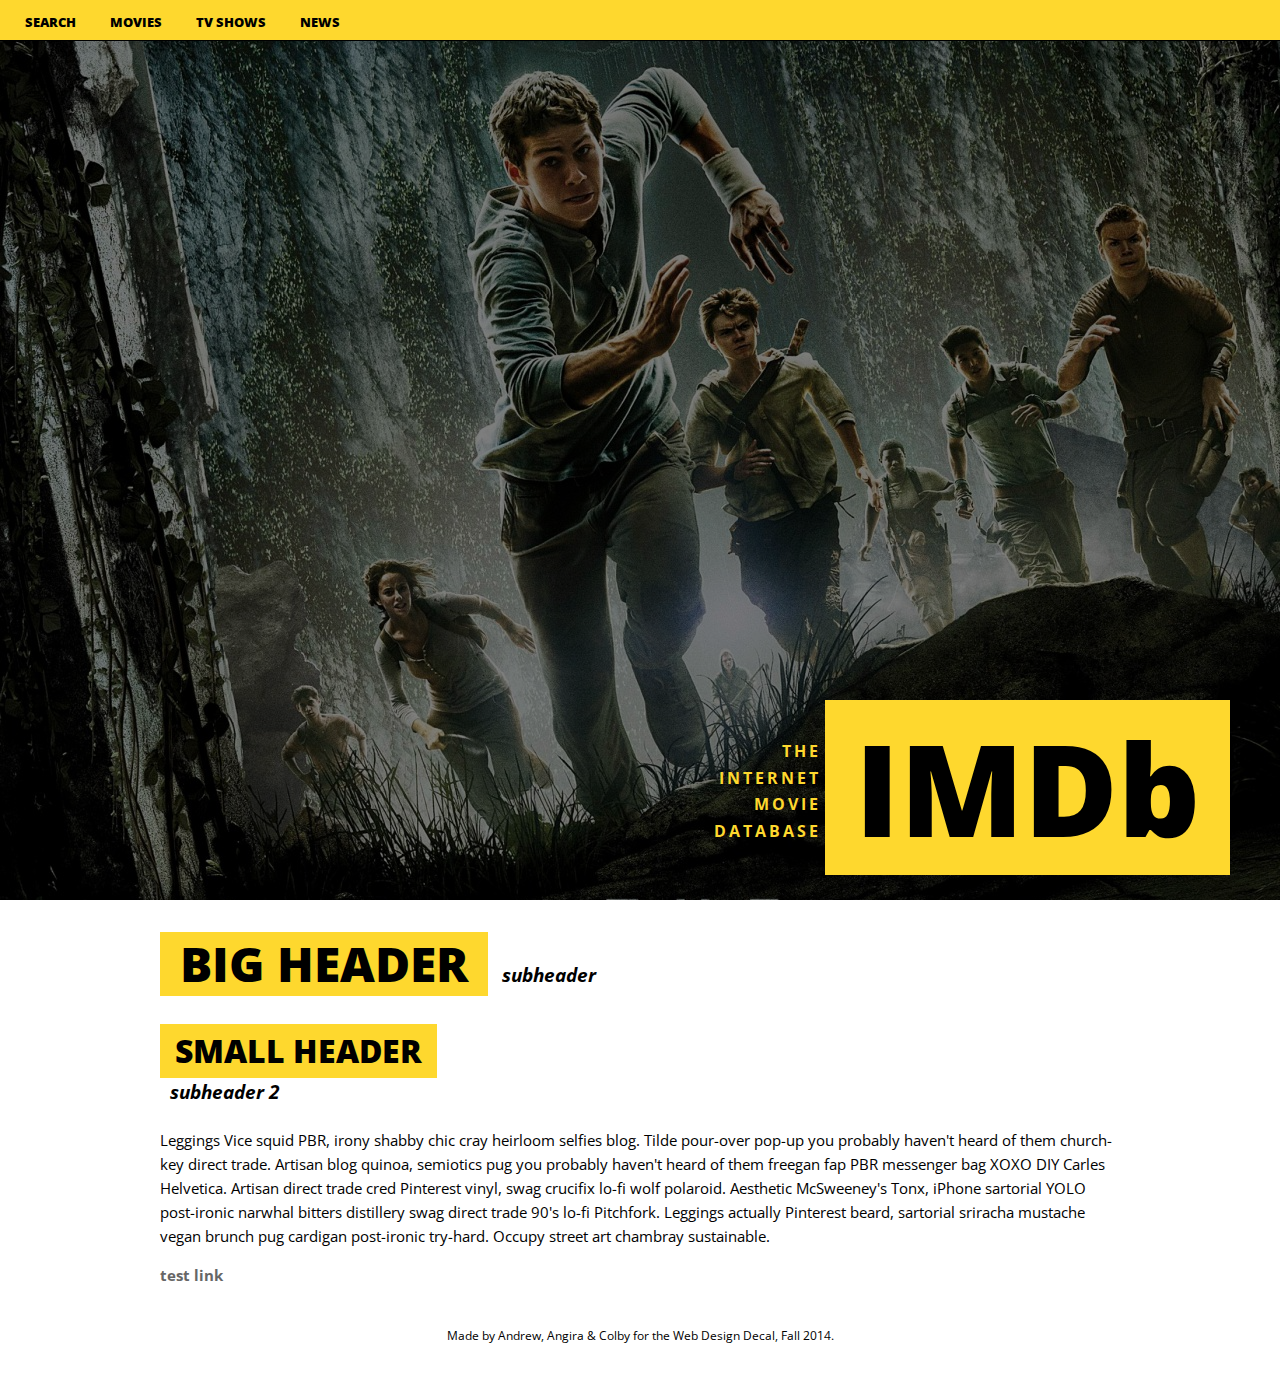
==== index.html @ 42102cf2 "initial commit" ====
<html>
	<head>
		<title>IMDb redesign: group 26</title>
		<link rel="stylesheet" type="text/css" href="assets/css/style.css" />

	</head>
	<body>
		<div id = "landing-container">
			<div id = "landing-overlay">
			</div>
		</div>

		<div id = "logo-container">
			<div id = "tagline">
				The 
				<br />internet
				<br />movie
				<br />database
				<br />
			</div>
			<div id = "logo">
				IMDb
			</div>
		</div>
		<div id = "content">
			<h1>Big header</h1>
			<h3>subheader</h3>
			<br />
			<h2>Small header</h2>
			<br />
			<h3>subheader 2</h3>
			<p>
			Leggings Vice squid PBR, irony shabby chic cray heirloom selfies blog. Tilde pour-over pop-up you probably haven't heard of them church-key direct trade. Artisan blog quinoa, semiotics pug you probably haven't heard of them freegan fap PBR messenger bag XOXO DIY Carles Helvetica. Artisan direct trade cred Pinterest vinyl, swag crucifix lo-fi wolf polaroid. Aesthetic McSweeney's Tonx, iPhone sartorial YOLO post-ironic narwhal bitters distillery swag direct trade 90's lo-fi Pitchfork. Leggings actually Pinterest beard, sartorial sriracha mustache vegan brunch pug cardigan post-ironic try-hard. Occupy street art chambray sustainable.
			</p>
			<a href = "#"> test link </a>
		</div>


		<!-- NAV AND FOOTER -->
		<div id = "nav">
			<a href = "#">search</a>
			<a href = '#'>movies</a>
			<a href = '#'>tv shows</a>
			<a href = '#'>news</a>
		</div>
		<footer>
		Made by Andrew, Angira & Colby for the Web Design Decal, Fall 2014. 
		</footer>
	</body>
</html>
---- assets/css/style.css ----
/* #FED82E is the precide shade of yellow we'll be using. */

/* UNIVERSAL CSS */

/*Importing OPEN SANS, the font we're using */
@import url(http://fonts.googleapis.com/css?family=Open+Sans:400italic,700italic,800italic,400,700,800);


body {
	font-family: Open Sans;
	margin: 0px;
}

div {
	display: block;
}

#nav {
	position: fixed;
	top: 0;
	left: 0;
	width: 100%;
	height: 20px;
	background: #FED82E;
	padding: 10px;
	border-bottom: 1px #000 solid;
}

#nav a:link, #nav a:visited {
	text-transform: uppercase;
	text-decoration: none;
	font-size: 10pt;
	font-weight: 800;
	margin: 15px;
	color: #000;
}

#nav a:hover {
	border-top: 2px #000 solid;
}

/* large headers */
h1 {
	background-color: #FED82E;
	padding: 20px;
	padding-left: 20px;
	padding-right: 20px;
	text-transform: uppercase;
	font-weight: 800; /* Make sure to use the number and not just bold, bold for Open Sans is only 700 */
	font-size: 36pt;
	display: inline-block;
	margin-bottom: -10px;
}

/*smaller headers */

h2 {
	background-color: #FED82E;
	padding: 15px;
	padding-left: 15px;
	padding-right: 15px;
	text-transform: uppercase;
	font-weight: 800;
	font-size: 24pt;
	display: inline-block;
	margin-bottom: -8px;
}

/* sub headers */

h3 {
	font-weight: 700;
	font-style: italic;
	font-size: 14pt;
	margin: 10px;
	display: inline-block;

}

#content {
	max-width: 960px;
	margin-left: auto;
	margin-right: auto;
	font-size: 11pt;
	line-height: 18pt;
	font-weight: 400;
}

a:link, a:visited {
	text-decoration: none;
	font-weight: bold;
	color: #666;
}

a:hover {
	color: #000;
}

footer {
	padding-top: 40px;
	padding-bottom: 40px;
	text-align: center;
	font-weight: 400;
	font-size: 9pt;
}


/* INDEX SPECIFIC */

#landing-container {
	background: url('../img/mazerunner.jpg');
	width: 100%;
	height: 100%;
}

#landing-overlay {
	background-color: #000;
	opacity: 0.5;
	width: 100%;
	height: 100%;
}

#logo-container {
	position: absolute;
	top: 100%;
	right: 0%;
	margin-top: -200px;
	margin-right: 50px; }

#logo {
	background-color: #FED82E;
	display: inline-block;;
	color: #000;
	font-weight: 800;
	font-size: 96pt;
	padding-left: 30px;
	padding-right: 30px;
}

#tagline {
	font-weight: 700;
	text-transform: uppercase;
	font-size: 12pt;
	line-height: 20pt;
	display: inline-block;
	color: #FED82E;
	text-align: right;
	letter-spacing: 3px;
}
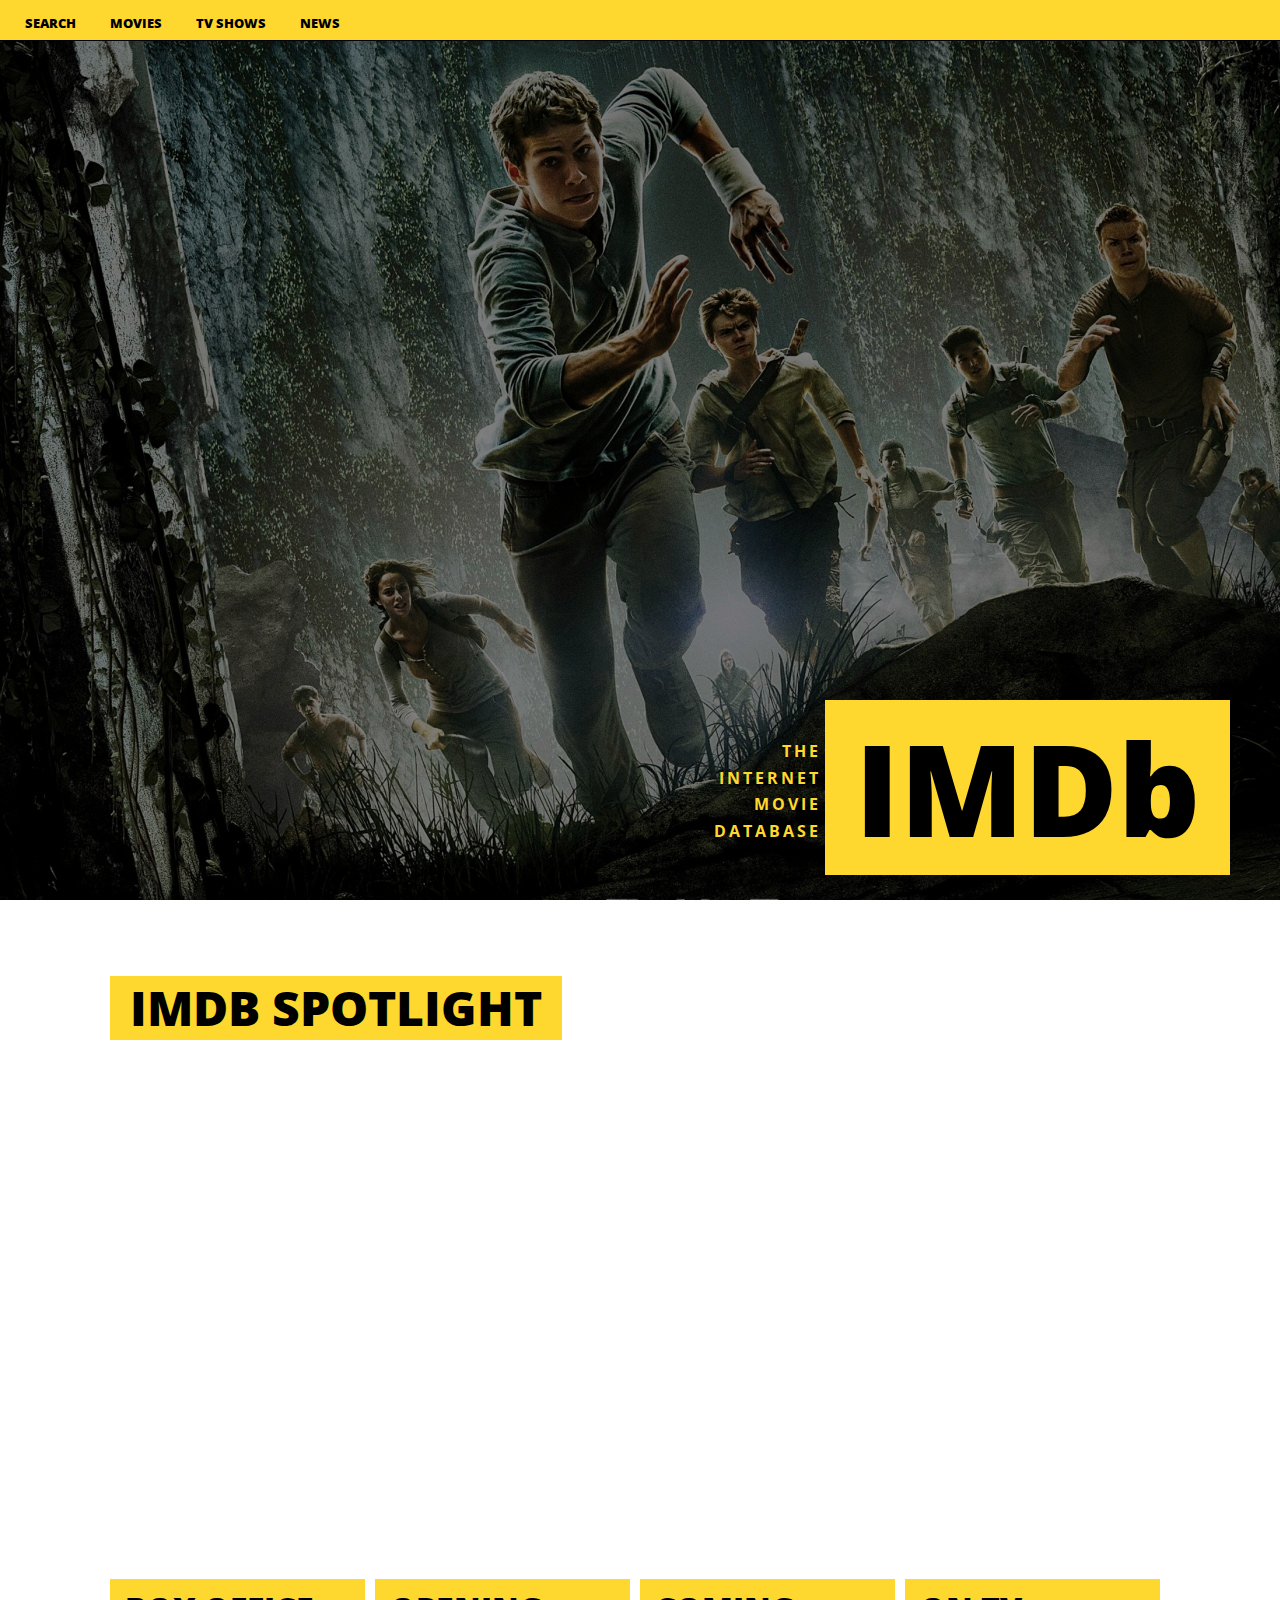
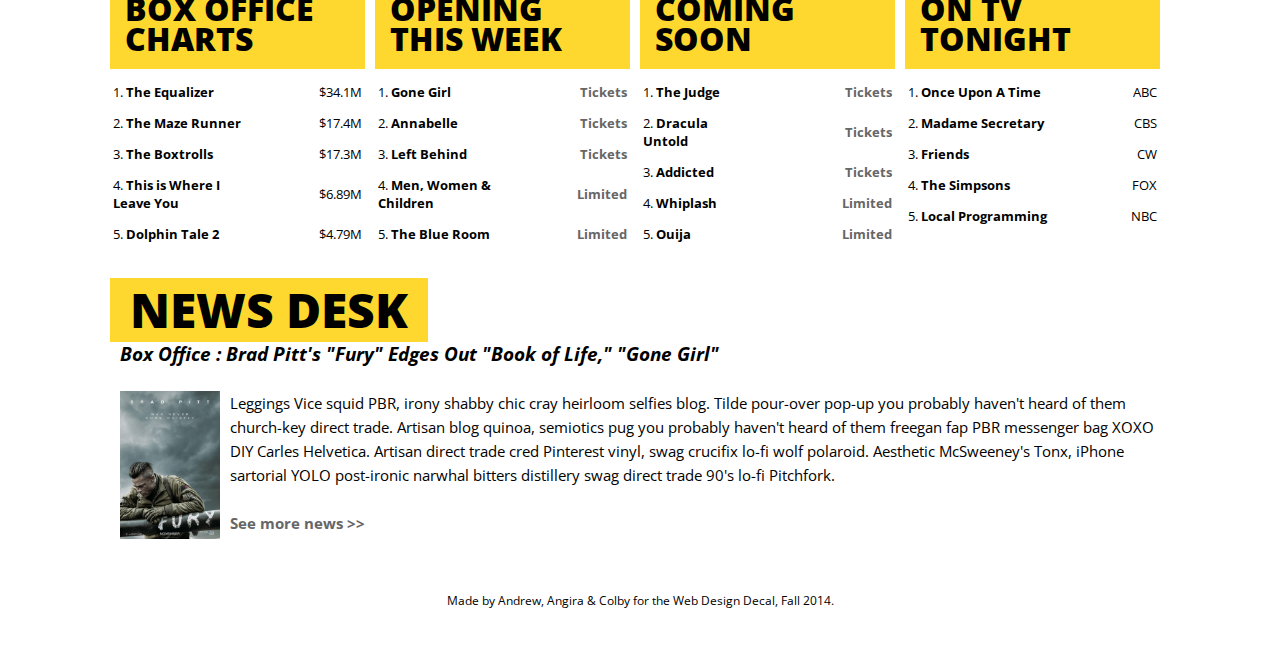
==== commit f2e7a0da: "added index stylesheet" ====
--- a/index.html
+++ b/index.html
@@ -2,6 +2,7 @@
 	<head>
 		<title>IMDb redesign: group 26</title>
 		<link rel="stylesheet" type="text/css" href="assets/css/style.css" />
+		<link rel="stylesheet" type="text/css" href="assets/css/index_style.css" />
 
 	</head>
 	<body>
@@ -22,17 +23,85 @@
 				IMDb
 			</div>
 		</div>
+		<br /><br />
 		<div id = "content">
-			<h1>Big header</h1>
-			<h3>subheader</h3>
+			<h1>IMDb Spotlight</h1>
 			<br />
-			<h2>Small header</h2>
+			<div id = "videocontainer">
+				<div id = "mainvideo">
+					<iframe src="http://player.vimeo.com/video/90689063" width="820" height="477" frameborder="0" webkitallowfullscreen mozallowfullscreen allowfullscreen></iframe>
+				</div>
+				<div class = "subvideo">
+					<iframe src="http://player.vimeo.com/video/90689063" width="200" height="112" frameborder="0" webkitallowfullscreen mozallowfullscreen allowfullscreen></iframe>
+				<div>
+				<div class = "subvideo">
+					<iframe src="http://player.vimeo.com/video/90689063" width="200" height="112" frameborder="0" webkitallowfullscreen mozallowfullscreen allowfullscreen></iframe>
+				<div>
+				<div class = "subvideo">
+					<iframe src="http://player.vimeo.com/video/90689063" width="200" height="112" frameborder="0" webkitallowfullscreen mozallowfullscreen allowfullscreen></iframe>
+				<div>
+				<div class = "subvideo">
+					<iframe src="http://player.vimeo.com/video/90689063" width="200" height="112" frameborder="0" webkitallowfullscreen mozallowfullscreen allowfullscreen></iframe>
+				<div>
+			</div>
 			<br />
-			<h3>subheader 2</h3>
-			<p>
-			Leggings Vice squid PBR, irony shabby chic cray heirloom selfies blog. Tilde pour-over pop-up you probably haven't heard of them church-key direct trade. Artisan blog quinoa, semiotics pug you probably haven't heard of them freegan fap PBR messenger bag XOXO DIY Carles Helvetica. Artisan direct trade cred Pinterest vinyl, swag crucifix lo-fi wolf polaroid. Aesthetic McSweeney's Tonx, iPhone sartorial YOLO post-ironic narwhal bitters distillery swag direct trade 90's lo-fi Pitchfork. Leggings actually Pinterest beard, sartorial sriracha mustache vegan brunch pug cardigan post-ironic try-hard. Occupy street art chambray sustainable.
-			</p>
-			<a href = "#"> test link </a>
+			<div id = "statscontainer">
+				<div class = "stats">
+					<h2 class = "stats-header">Box office charts </h2>
+					<table>
+					<tr><td>1. <b>The Equalizer</b></td> <td class = "t">$34.1M</td></tr>
+					<tr><td>2. <b>The Maze Runner</b></td> <td class = "t"> $17.4M</td></tr>
+					<tr><td>3. <b>The Boxtrolls</b></td> <td class = "t">$17.3M</td></tr>
+					<tr><td>4. <b>This is Where I <br />Leave You</b></td> <td class = "t">$6.89M</td></tr>
+					<tr><td>5. <b>Dolphin Tale 2</b></td> <td class = "t">$4.79M</td></tr>
+					</table>
+				</div>
+				<div class = "stats">
+					<h2 class = "stats-header">Opening this week </h2>
+					<table>
+					<tr><td>1. <b>Gone Girl</b></td> <td class = "t"><a href = "#">Tickets</a></td></tr>
+					<tr><td>2. <b>Annabelle</b></td> <td class = "t"><a href = "#">Tickets</a></td></tr>
+					<tr><td>3. <b>Left Behind</b></td> <td class = "t"><a href = "#">Tickets</a></td></tr>
+					<tr><td>4. <b>Men, Women & <br /> Children</b></td> <td class = "t"><a href = "#">Limited</a></td></tr>
+					<tr><td>5. <b>The Blue Room</b></td> <td class = "t"><a href = "#">Limited</a></td></tr>
+					</table>
+					
+				</div>
+				<div class = "stats">
+					<h2 class = "stats-header">Coming Soon </h2>
+					<table>
+					<tr><td>1. <b>The Judge</b></td> <td class = "t"><a href = "#">Tickets</a></td></tr>
+					<tr><td>2. <b>Dracula <br /> Untold</b></td> <td class = "t"><a class = "t" href = "#">Tickets</a></td></tr>
+					<tr><td>3. <b>Addicted</b></td> <td class = "t"><a href = "#">Tickets</a></td></tr>
+					<tr><td>4. <b>Whiplash</b></td> <td class = "t"><a href = "#">Limited</a></td></tr>
+					<tr><td>5. <b>Ouija</b></td> <td class = "t"><a href = "#">Limited</a></td></tr>
+					</table>
+				</div>
+				<div class = "stats">
+					<h2 class = "stats-header">On TV tonight</h2>
+					<table>
+					<tr><td>1. <b>Once Upon A Time</b></td> <td class = "t">ABC</td></tr>
+					<tr><td>2. <b>Madame Secretary</b></td> <td class = "t">CBS</td></tr>
+					<tr><td>3. <b>Friends</b></td> <td class = "t">CW</td></tr>
+					<tr><td>4. <b>The Simpsons</b></td> <td class = "t">FOX</td></tr>
+					<tr><td>5. <b>Local Programming</b></td> <td class = "t">NBC</td></tr>
+					</table>
+				</div>
+			</div>
+
+			<br />
+			<br />
+			<br />
+			<div id = "newsdesk">
+				<h1>News Desk</h1>
+				<br />
+				<h3>Box Office : Brad Pitt's "Fury" Edges Out "Book of Life," "Gone Girl"</h3>
+				<p>
+				<img src = "assets/img/fury.jpg" class = "poster" >
+				Leggings Vice squid PBR, irony shabby chic cray heirloom selfies blog. Tilde pour-over pop-up you probably haven't heard of them church-key direct trade. Artisan blog quinoa, semiotics pug you probably haven't heard of them freegan fap PBR messenger bag XOXO DIY Carles Helvetica. Artisan direct trade cred Pinterest vinyl, swag crucifix lo-fi wolf polaroid. Aesthetic McSweeney's Tonx, iPhone sartorial YOLO post-ironic narwhal bitters distillery swag direct trade 90's lo-fi Pitchfork.
+				<br /> <br /> <a href = "#"> See more news >> </a>
+				</p>
+			</div>
 		</div>
 
 
--- a/assets/css/style.css
+++ b/assets/css/style.css
@@ -66,6 +66,7 @@
 	font-size: 24pt;
 	display: inline-block;
 	margin-bottom: -8px;
+	line-height: 30px;
 }
 
 /* sub headers */
@@ -80,7 +81,7 @@
 }
 
 #content {
-	max-width: 960px;
+	max-width: 1060px;
 	margin-left: auto;
 	margin-right: auto;
 	font-size: 11pt;
--- a/assets/css/index_style.css
+++ b/assets/css/index_style.css
@@ -0,0 +1,95 @@
+/* INDEX SPECIFIC */
+
+#landing-container {
+	background: url('../img/mazerunner.jpg');
+	width: 100%;
+	height: 100%;
+}
+
+#landing-overlay {
+	background-color: #000;
+	opacity: 0.5;
+	width: 100%;
+	height: 100%;
+}
+
+#logo-container {
+	position: absolute;
+	top: 100%;
+	right: 0%;
+	margin-top: -200px;
+	margin-right: 50px; }
+
+#logo {
+	background-color: #FED82E;
+	display: inline-block;;
+	color: #000;
+	font-weight: 800;
+	font-size: 96pt;
+	padding-left: 30px;
+	padding-right: 30px;
+}
+
+#tagline {
+	font-weight: 700;
+	text-transform: uppercase;
+	font-size: 12pt;
+	line-height: 20pt;
+	display: inline-block;
+	color: #FED82E;
+	text-align: right;
+	letter-spacing: 3px;
+}
+
+#videocontainer {
+	margin-left: auto;
+	margin-right: auto;
+	margin-top: 20px;
+}
+
+#mainvideo {
+	float: left;
+	padding: 20px;
+	padding-left: 0;
+	padding-top: 0;
+}
+
+.subvideo {
+	margin-top: 10px;
+}
+
+.stats {
+	float: left;
+	width: 255px;
+	margin-right: 10px;
+}
+
+.stat-header {
+	display: block;
+}
+
+table, tr, td {
+	border: none;
+	padding-top: 10px;
+	font-size: 10pt;
+}
+
+table {
+	width: 255px;
+}
+
+.t {
+	font-weight: normal;
+	text-align: right;
+}
+
+.poster {
+	float: left;
+	width: 100px;
+	margin: 10px;
+	margin-top: 0;
+}
+
+h1 {
+	margin-right: 10px;
+}
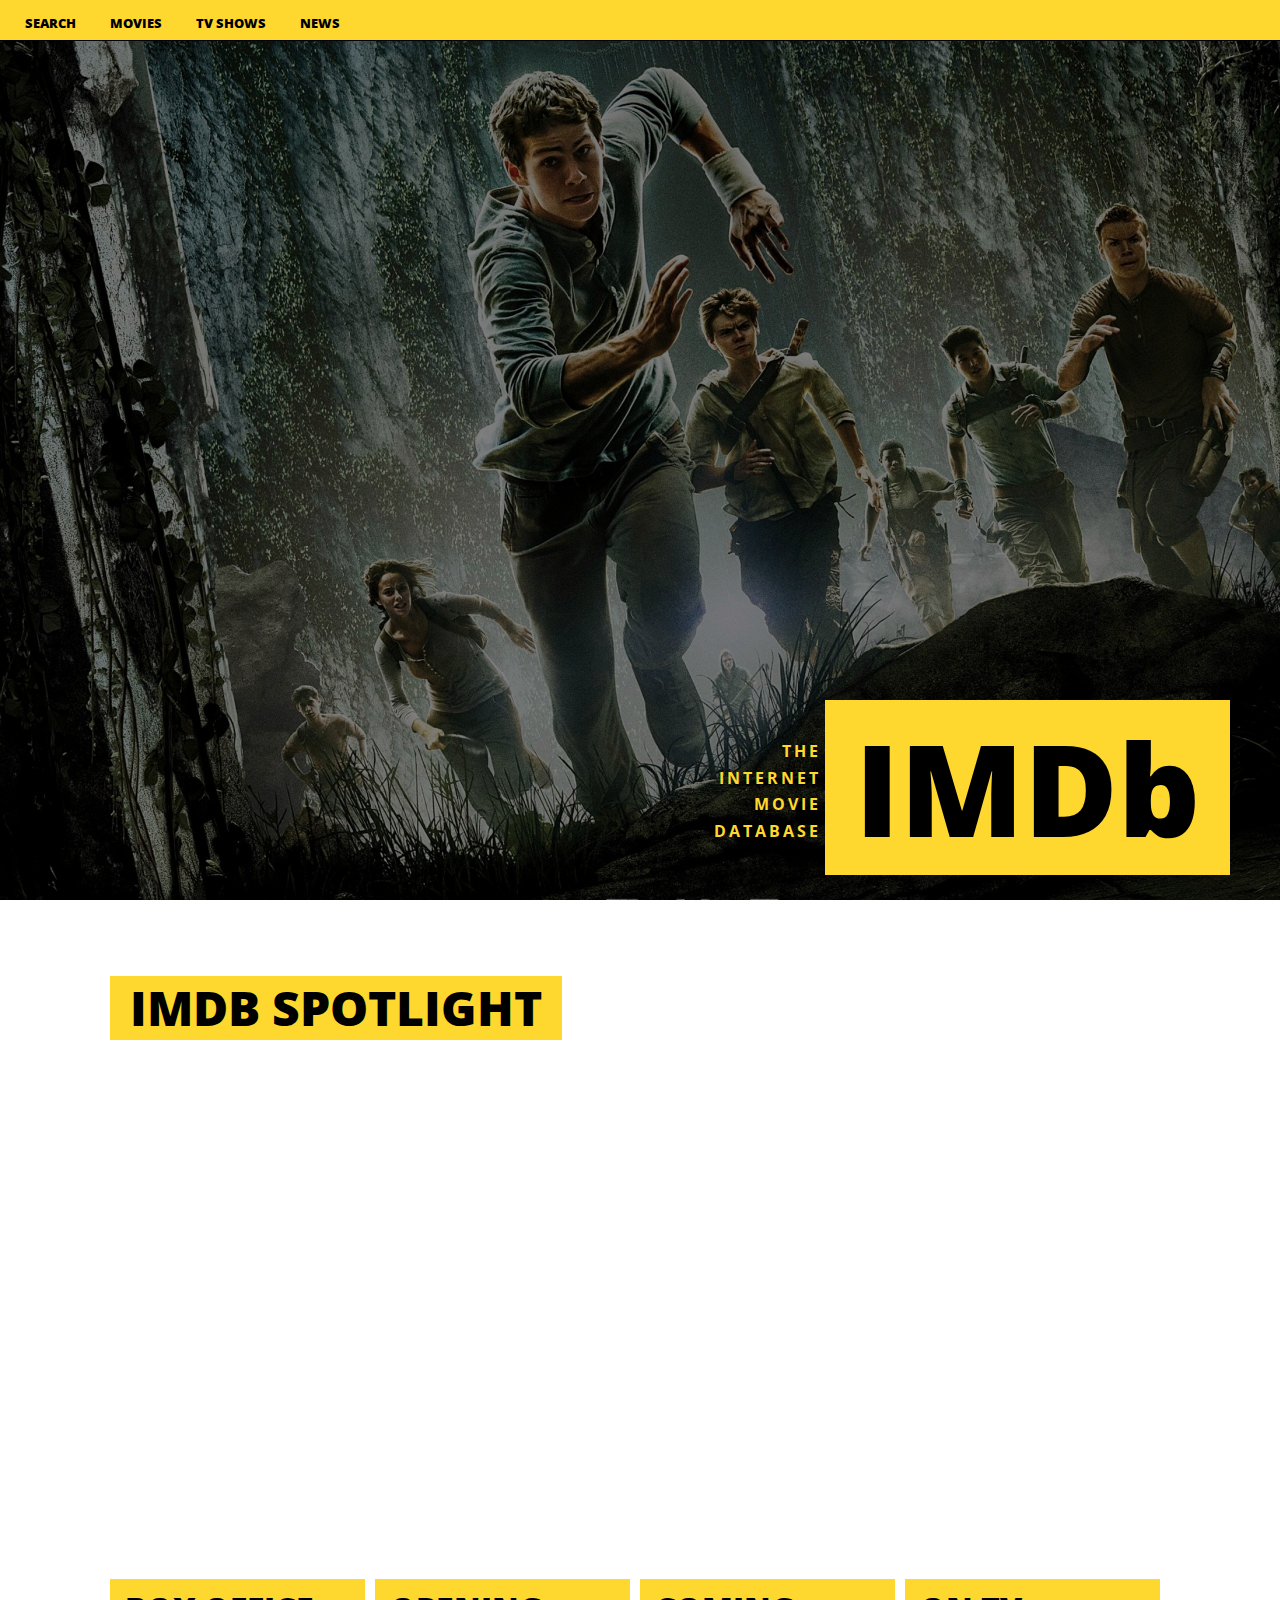
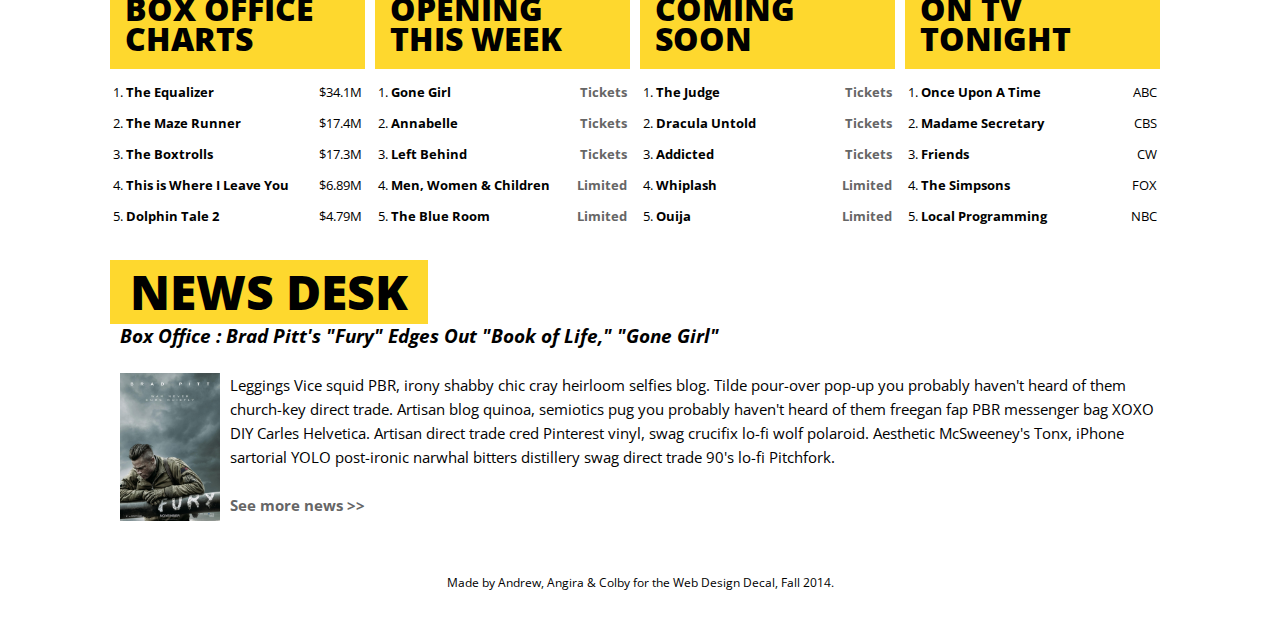
==== commit 946418db: "Added news page" ====
--- a/index.html
+++ b/index.html
@@ -52,7 +52,7 @@
 					<tr><td>1. <b>The Equalizer</b></td> <td class = "t">$34.1M</td></tr>
 					<tr><td>2. <b>The Maze Runner</b></td> <td class = "t"> $17.4M</td></tr>
 					<tr><td>3. <b>The Boxtrolls</b></td> <td class = "t">$17.3M</td></tr>
-					<tr><td>4. <b>This is Where I <br />Leave You</b></td> <td class = "t">$6.89M</td></tr>
+					<tr><td>4. <b>This is Where I Leave You</b></td> <td class = "t">$6.89M</td></tr>
 					<tr><td>5. <b>Dolphin Tale 2</b></td> <td class = "t">$4.79M</td></tr>
 					</table>
 				</div>
@@ -62,7 +62,7 @@
 					<tr><td>1. <b>Gone Girl</b></td> <td class = "t"><a href = "#">Tickets</a></td></tr>
 					<tr><td>2. <b>Annabelle</b></td> <td class = "t"><a href = "#">Tickets</a></td></tr>
 					<tr><td>3. <b>Left Behind</b></td> <td class = "t"><a href = "#">Tickets</a></td></tr>
-					<tr><td>4. <b>Men, Women & <br /> Children</b></td> <td class = "t"><a href = "#">Limited</a></td></tr>
+					<tr><td>4. <b>Men, Women & Children</b></td> <td class = "t"><a href = "#">Limited</a></td></tr>
 					<tr><td>5. <b>The Blue Room</b></td> <td class = "t"><a href = "#">Limited</a></td></tr>
 					</table>
 					
@@ -71,7 +71,7 @@
 					<h2 class = "stats-header">Coming Soon </h2>
 					<table>
 					<tr><td>1. <b>The Judge</b></td> <td class = "t"><a href = "#">Tickets</a></td></tr>
-					<tr><td>2. <b>Dracula <br /> Untold</b></td> <td class = "t"><a class = "t" href = "#">Tickets</a></td></tr>
+					<tr><td>2. <b>Dracula Untold</b></td> <td class = "t"><a class = "t" href = "#">Tickets</a></td></tr>
 					<tr><td>3. <b>Addicted</b></td> <td class = "t"><a href = "#">Tickets</a></td></tr>
 					<tr><td>4. <b>Whiplash</b></td> <td class = "t"><a href = "#">Limited</a></td></tr>
 					<tr><td>5. <b>Ouija</b></td> <td class = "t"><a href = "#">Limited</a></td></tr>
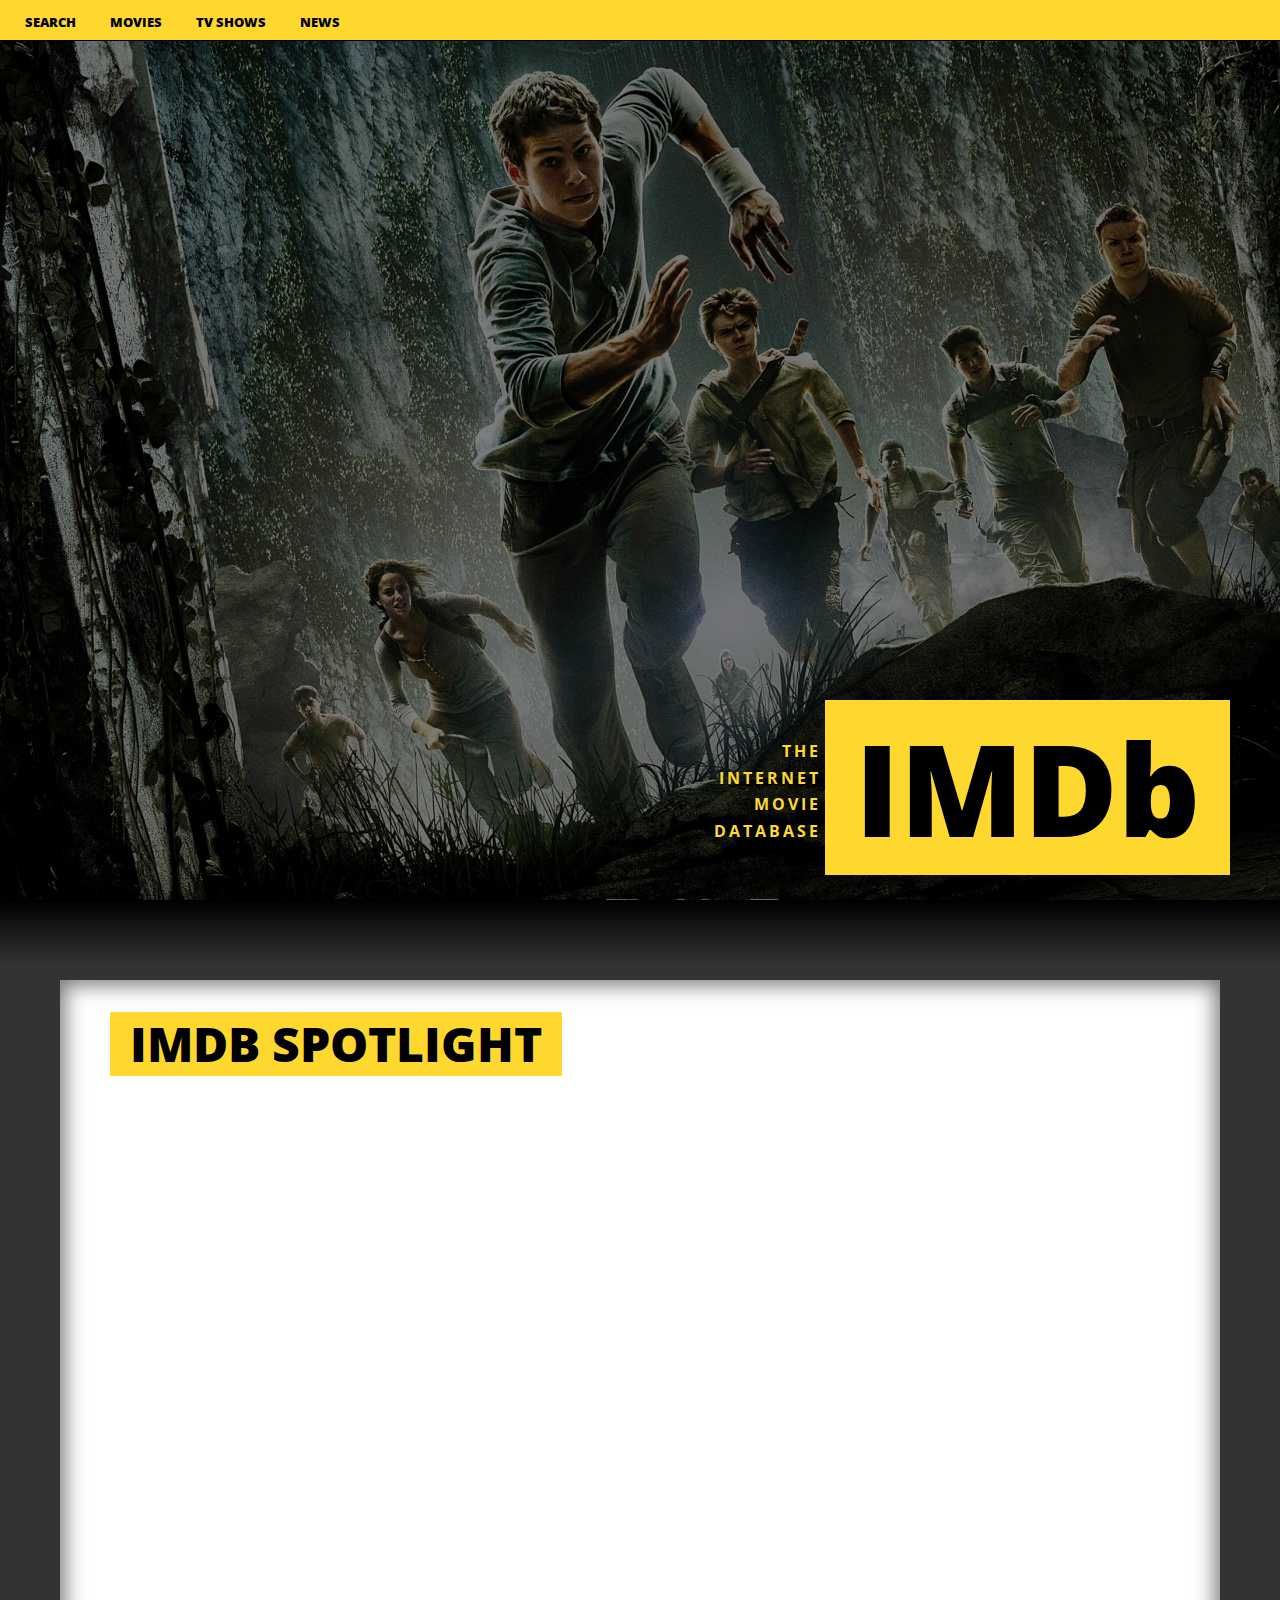
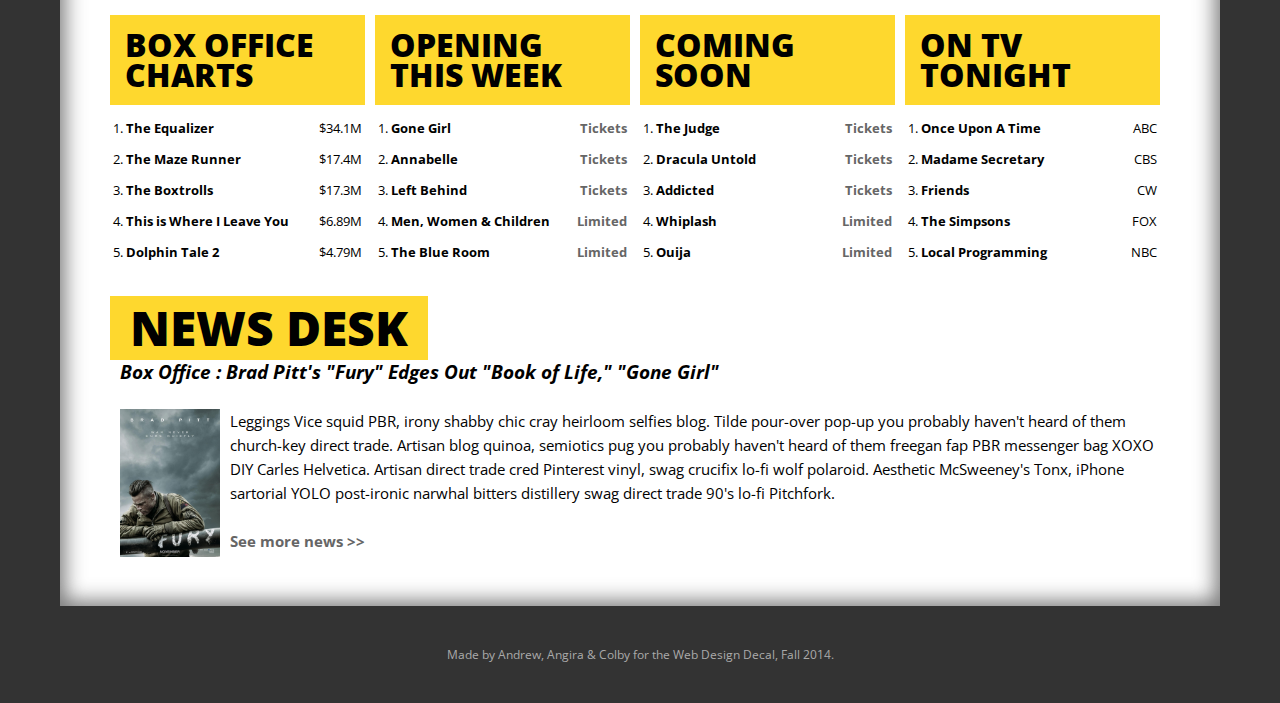
==== commit f62ad22a: "styled all but news with movie theater theme" ====
--- a/index.html
+++ b/index.html
@@ -1,29 +1,31 @@
 <html>
-	<head>
-		<title>IMDb redesign: group 26</title>
-		<link rel="stylesheet" type="text/css" href="assets/css/style.css" />
-		<link rel="stylesheet" type="text/css" href="assets/css/index_style.css" />
+<head>
+	<title>IMDb redesign: group 26</title>
+	<link rel="stylesheet" type="text/css" href="assets/css/style.css" />
+	<link rel="stylesheet" type="text/css" href="assets/css/index_style.css" />
 
-	</head>
-	<body>
-		<div id = "landing-container">
-			<div id = "landing-overlay">
-			</div>
+</head>
+<body>
+	<div id = "landing-container">
+		<div id = "landing-overlay">
 		</div>
+	</div>
 
-		<div id = "logo-container">
-			<div id = "tagline">
-				The 
-				<br />internet
-				<br />movie
-				<br />database
-				<br />
-			</div>
-			<div id = "logo">
-				IMDb
-			</div>
+	<div id = "logo-container">
+		<div id = "tagline">
+			The 
+			<br />internet
+			<br />movie
+			<br />database
+			<br />
 		</div>
-		<br /><br />
+		<div id = "logo">
+			IMDb
+		</div>
+	</div>
+	<div id = "content-gradient-divider"></div>
+	<div id = "content-divider"></div>
+	<div id = "content-container">
 		<div id = "content">
 			<h1>IMDb Spotlight</h1>
 			<br />
@@ -33,58 +35,58 @@
 				</div>
 				<div class = "subvideo">
 					<iframe src="http://player.vimeo.com/video/90689063" width="200" height="112" frameborder="0" webkitallowfullscreen mozallowfullscreen allowfullscreen></iframe>
-				<div>
+				</div>
 				<div class = "subvideo">
 					<iframe src="http://player.vimeo.com/video/90689063" width="200" height="112" frameborder="0" webkitallowfullscreen mozallowfullscreen allowfullscreen></iframe>
-				<div>
+				</div>
 				<div class = "subvideo">
 					<iframe src="http://player.vimeo.com/video/90689063" width="200" height="112" frameborder="0" webkitallowfullscreen mozallowfullscreen allowfullscreen></iframe>
-				<div>
+				</div>
 				<div class = "subvideo">
 					<iframe src="http://player.vimeo.com/video/90689063" width="200" height="112" frameborder="0" webkitallowfullscreen mozallowfullscreen allowfullscreen></iframe>
-				<div>
+				</div>
 			</div>
 			<br />
 			<div id = "statscontainer">
 				<div class = "stats">
 					<h2 class = "stats-header">Box office charts </h2>
 					<table>
-					<tr><td>1. <b>The Equalizer</b></td> <td class = "t">$34.1M</td></tr>
-					<tr><td>2. <b>The Maze Runner</b></td> <td class = "t"> $17.4M</td></tr>
-					<tr><td>3. <b>The Boxtrolls</b></td> <td class = "t">$17.3M</td></tr>
-					<tr><td>4. <b>This is Where I Leave You</b></td> <td class = "t">$6.89M</td></tr>
-					<tr><td>5. <b>Dolphin Tale 2</b></td> <td class = "t">$4.79M</td></tr>
+						<tr><td>1. <b>The Equalizer</b></td> <td class = "t">$34.1M</td></tr>
+						<tr><td>2. <b>The Maze Runner</b></td> <td class = "t"> $17.4M</td></tr>
+						<tr><td>3. <b>The Boxtrolls</b></td> <td class = "t">$17.3M</td></tr>
+						<tr><td>4. <b>This is Where I Leave You</b></td> <td class = "t">$6.89M</td></tr>
+						<tr><td>5. <b>Dolphin Tale 2</b></td> <td class = "t">$4.79M</td></tr>
 					</table>
 				</div>
 				<div class = "stats">
 					<h2 class = "stats-header">Opening this week </h2>
 					<table>
-					<tr><td>1. <b>Gone Girl</b></td> <td class = "t"><a href = "#">Tickets</a></td></tr>
-					<tr><td>2. <b>Annabelle</b></td> <td class = "t"><a href = "#">Tickets</a></td></tr>
-					<tr><td>3. <b>Left Behind</b></td> <td class = "t"><a href = "#">Tickets</a></td></tr>
-					<tr><td>4. <b>Men, Women & Children</b></td> <td class = "t"><a href = "#">Limited</a></td></tr>
-					<tr><td>5. <b>The Blue Room</b></td> <td class = "t"><a href = "#">Limited</a></td></tr>
+						<tr><td>1. <b>Gone Girl</b></td> <td class = "t"><a href = "#">Tickets</a></td></tr>
+						<tr><td>2. <b>Annabelle</b></td> <td class = "t"><a href = "#">Tickets</a></td></tr>
+						<tr><td>3. <b>Left Behind</b></td> <td class = "t"><a href = "#">Tickets</a></td></tr>
+						<tr><td>4. <b>Men, Women & Children</b></td> <td class = "t"><a href = "#">Limited</a></td></tr>
+						<tr><td>5. <b>The Blue Room</b></td> <td class = "t"><a href = "#">Limited</a></td></tr>
 					</table>
 					
 				</div>
 				<div class = "stats">
 					<h2 class = "stats-header">Coming Soon </h2>
 					<table>
-					<tr><td>1. <b>The Judge</b></td> <td class = "t"><a href = "#">Tickets</a></td></tr>
-					<tr><td>2. <b>Dracula Untold</b></td> <td class = "t"><a class = "t" href = "#">Tickets</a></td></tr>
-					<tr><td>3. <b>Addicted</b></td> <td class = "t"><a href = "#">Tickets</a></td></tr>
-					<tr><td>4. <b>Whiplash</b></td> <td class = "t"><a href = "#">Limited</a></td></tr>
-					<tr><td>5. <b>Ouija</b></td> <td class = "t"><a href = "#">Limited</a></td></tr>
+						<tr><td>1. <b>The Judge</b></td> <td class = "t"><a href = "#">Tickets</a></td></tr>
+						<tr><td>2. <b>Dracula Untold</b></td> <td class = "t"><a class = "t" href = "#">Tickets</a></td></tr>
+						<tr><td>3. <b>Addicted</b></td> <td class = "t"><a href = "#">Tickets</a></td></tr>
+						<tr><td>4. <b>Whiplash</b></td> <td class = "t"><a href = "#">Limited</a></td></tr>
+						<tr><td>5. <b>Ouija</b></td> <td class = "t"><a href = "#">Limited</a></td></tr>
 					</table>
 				</div>
 				<div class = "stats">
 					<h2 class = "stats-header">On TV tonight</h2>
 					<table>
-					<tr><td>1. <b>Once Upon A Time</b></td> <td class = "t">ABC</td></tr>
-					<tr><td>2. <b>Madame Secretary</b></td> <td class = "t">CBS</td></tr>
-					<tr><td>3. <b>Friends</b></td> <td class = "t">CW</td></tr>
-					<tr><td>4. <b>The Simpsons</b></td> <td class = "t">FOX</td></tr>
-					<tr><td>5. <b>Local Programming</b></td> <td class = "t">NBC</td></tr>
+						<tr><td>1. <b>Once Upon A Time</b></td> <td class = "t">ABC</td></tr>
+						<tr><td>2. <b>Madame Secretary</b></td> <td class = "t">CBS</td></tr>
+						<tr><td>3. <b>Friends</b></td> <td class = "t">CW</td></tr>
+						<tr><td>4. <b>The Simpsons</b></td> <td class = "t">FOX</td></tr>
+						<tr><td>5. <b>Local Programming</b></td> <td class = "t">NBC</td></tr>
 					</table>
 				</div>
 			</div>
@@ -97,23 +99,24 @@
 				<br />
 				<h3>Box Office : Brad Pitt's "Fury" Edges Out "Book of Life," "Gone Girl"</h3>
 				<p>
-				<img src = "assets/img/fury.jpg" class = "poster" >
-				Leggings Vice squid PBR, irony shabby chic cray heirloom selfies blog. Tilde pour-over pop-up you probably haven't heard of them church-key direct trade. Artisan blog quinoa, semiotics pug you probably haven't heard of them freegan fap PBR messenger bag XOXO DIY Carles Helvetica. Artisan direct trade cred Pinterest vinyl, swag crucifix lo-fi wolf polaroid. Aesthetic McSweeney's Tonx, iPhone sartorial YOLO post-ironic narwhal bitters distillery swag direct trade 90's lo-fi Pitchfork.
-				<br /> <br /> <a href = "#"> See more news >> </a>
+					<img src = "assets/img/fury.jpg" class = "poster" >
+					Leggings Vice squid PBR, irony shabby chic cray heirloom selfies blog. Tilde pour-over pop-up you probably haven't heard of them church-key direct trade. Artisan blog quinoa, semiotics pug you probably haven't heard of them freegan fap PBR messenger bag XOXO DIY Carles Helvetica. Artisan direct trade cred Pinterest vinyl, swag crucifix lo-fi wolf polaroid. Aesthetic McSweeney's Tonx, iPhone sartorial YOLO post-ironic narwhal bitters distillery swag direct trade 90's lo-fi Pitchfork.
+					<br /> <br /> <a href = "#"> See more news >> </a>
 				</p>
 			</div>
 		</div>
+	</div>
 
 
-		<!-- NAV AND FOOTER -->
-		<div id = "nav">
-			<a href = "#">search</a>
-			<a href = '#'>movies</a>
-			<a href = '#'>tv shows</a>
-			<a href = '#'>news</a>
-		</div>
-		<footer>
+	<!-- NAV AND FOOTER -->
+	<div id = "nav">
+		<a href = "#">search</a>
+		<a href = '#'>movies</a>
+		<a href = '#'>tv shows</a>
+		<a href = '#'>news</a>
+	</div>
+	<footer>
 		Made by Andrew, Angira & Colby for the Web Design Decal, Fall 2014. 
-		</footer>
-	</body>
+	</footer>
+</body>
 </html>--- a/assets/css/style.css
+++ b/assets/css/style.css
@@ -11,6 +11,7 @@
 body {
 	font-family: Open Sans;
 	margin: 0px;
+	background: #333;
 }
 
 div {
@@ -105,6 +106,7 @@
 	text-align: center;
 	font-weight: 400;
 	font-size: 9pt;
+	color: #AAA;
 }
 
 
@@ -128,7 +130,8 @@
 	top: 100%;
 	right: 0%;
 	margin-top: -200px;
-	margin-right: 50px; }
+	margin-right: 50px;
+}
 
 #logo {
 	background-color: #FED82E;
@@ -151,3 +154,21 @@
 	letter-spacing: 3px;
 }
 
+#content-gradient-divider {
+	height: 64px;
+	background: linear-gradient(to bottom, rgba(0,0,0,1) 0%, rgba(51,51,51,1) 100%);
+}
+
+#content-divider {
+	height: 16px;
+	background: #333;
+}
+
+div#content-container {
+    margin: 0px auto;
+    width: 1160px;
+    background: white;
+    box-shadow: inset 0px 0px 20px 5px rgba(75,75,75,0.75);
+    height: 1226px;
+}
+
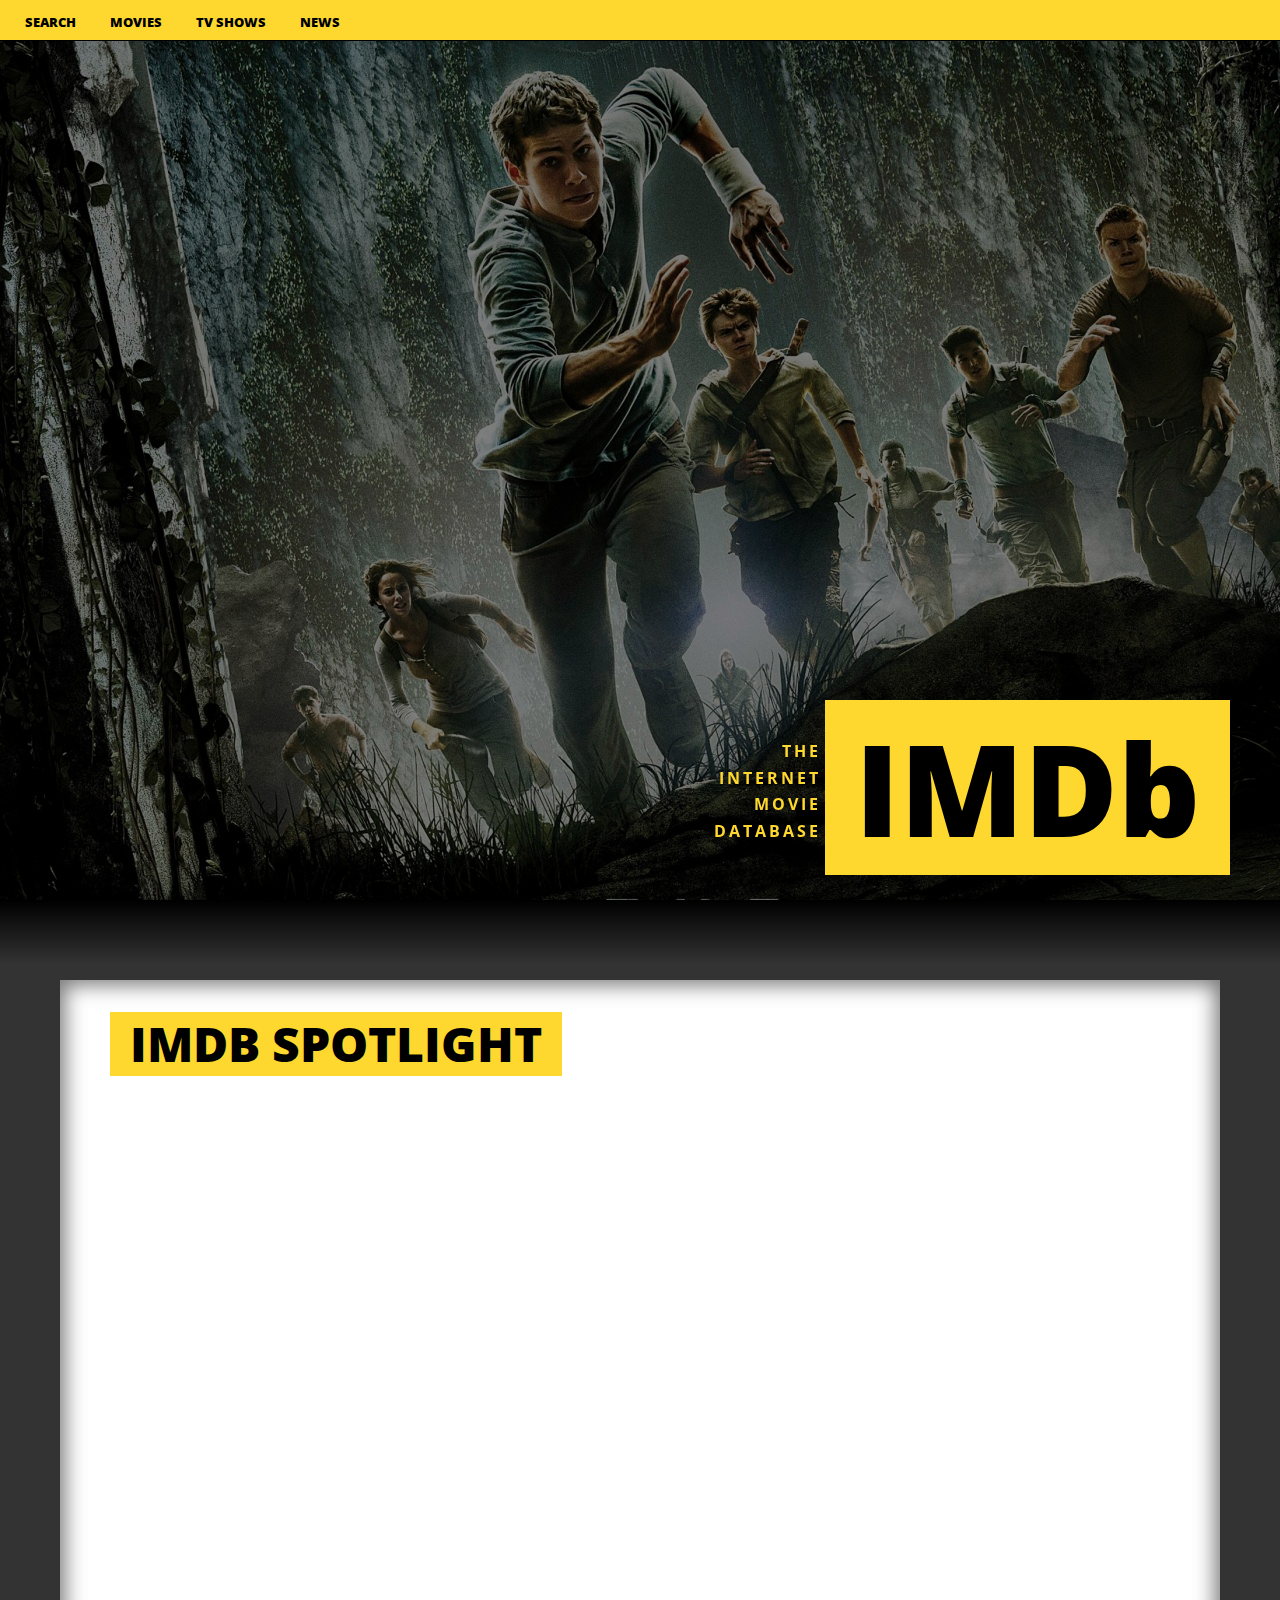
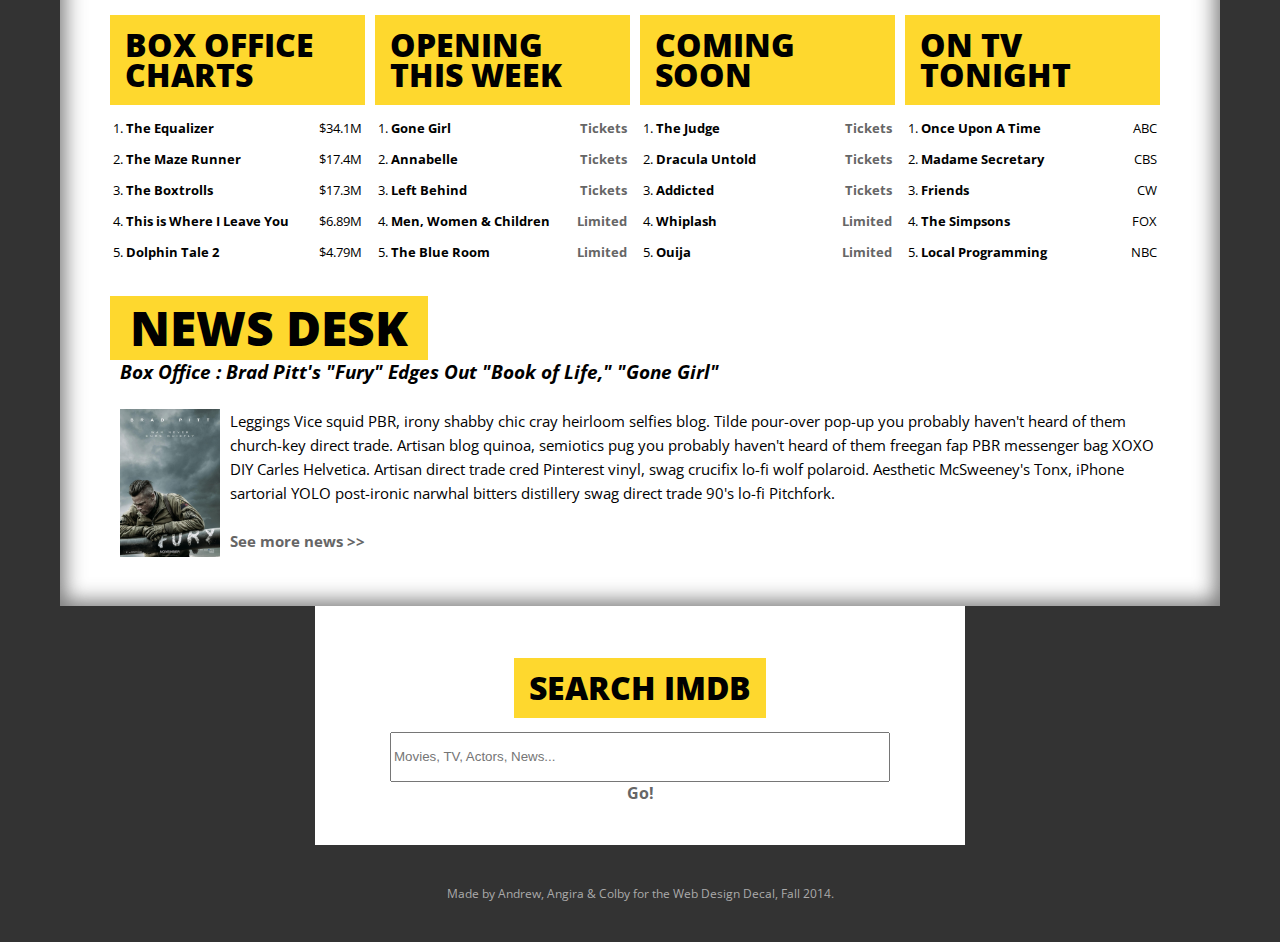
==== commit ebc44c7b: "Implemented search, nav links now work" ====
--- a/index.html
+++ b/index.html
@@ -3,6 +3,9 @@
 	<title>IMDb redesign: group 26</title>
 	<link rel="stylesheet" type="text/css" href="assets/css/style.css" />
 	<link rel="stylesheet" type="text/css" href="assets/css/index_style.css" />
+	 <link rel='stylesheet prefetch' href='http://dimsemenov-static.s3.amazonaws.com/dist/magnific-popup.css'>
+
+
 
 </head>
 <body>
@@ -108,13 +111,30 @@
 	</div>
 
 
-	<!-- NAV AND FOOTER -->
+	<!-- NAV, SEARCH AND FOOTER -->
 	<div id = "nav">
-		<a href = "#">search</a>
-		<a href = '#'>movies</a>
+		<span id = "inline-popups" ><a href = "#search" data-effect="mfp-move-from-top">search</a></span>
+		<a href = 'movies-in-theaters.html'>movies</a>
 		<a href = '#'>tv shows</a>
-		<a href = '#'>news</a>
+		<a href = 'news.html'>news</a>
 	</div>
+
+	<!-- Popup itself -->
+	<div id="search" class="white-popup mfp-with-anim mfp-hide">
+		<h2>Search IMDb</h2>
+		<br />
+		<br /> 
+		<center><form>
+            <input type="text" class = "textfield" placeholder="Movies, TV, Actors, News..." required>
+            <br /> <a href = "search-results.html"> Go! </a>
+		</form></center>
+	</div>
+
+  	<script src='http://codepen.io/assets/libs/fullpage/jquery.js'></script>
+  	<script src='http://dimsemenov-static.s3.amazonaws.com/dist/jquery.magnific-popup.min.js'></script>
+
+  	<script src="assets/js/index.js"></script>
+
 	<footer>
 		Made by Andrew, Angira & Colby for the Web Design Decal, Fall 2014. 
 	</footer>
--- a/assets/css/style.css
+++ b/assets/css/style.css
@@ -8,10 +8,11 @@
 @import url(http://fonts.googleapis.com/css?family=Open+Sans:400italic,700italic,800italic,400,700,800);
 
 
-body {
+html, body {
 	font-family: Open Sans;
 	margin: 0px;
 	background: #333;
+	-webkit-backface-visibility: hidden;
 }
 
 div {
@@ -109,50 +110,64 @@
 	color: #AAA;
 }
 
+/*  FOR THE SEARCH POPUP */
 
-/* INDEX SPECIFIC */
-
-#landing-container {
-	background: url('../img/mazerunner.jpg');
-	width: 100%;
-	height: 100%;
+.white-popup {
+  position: relative;
+  background: #FFF;
+  padding: 25px;
+  width: auto;
+  max-width: 600px;
+  margin: 0 auto;
+  text-align: center;
 }
 
-#landing-overlay {
-	background-color: #000;
-	opacity: 0.5;
-	width: 100%;
-	height: 100%;
+.mfp-move-from-top {
+  /* start state */
+  /* animate in */
+  /* animate out */
+}
+.mfp-move-from-top .mfp-content {
+  vertical-align: top;
+}
+.mfp-move-from-top .mfp-with-anim {
+  opacity: 0;
+  transition: all 0.2s;
+  transform: translateY(-100px);
+}
+.mfp-move-from-top.mfp-bg {
+  opacity: 0;
+  transition: all 0.2s;
+}
+.mfp-move-from-top.mfp-ready .mfp-with-anim {
+  opacity: 1;
+  transform: translateY(0);
+}
+.mfp-move-from-top.mfp-ready.mfp-bg {
+  opacity: 0.8;
+}
+.mfp-move-from-top.mfp-removing .mfp-with-anim {
+  transform: translateY(-50px);
+  opacity: 0;
+}
+.mfp-move-from-top.mfp-removing.mfp-bg {
+  opacity: 0;
 }
 
-#logo-container {
-	position: absolute;
-	top: 100%;
-	right: 0%;
-	margin-top: -200px;
-	margin-right: 50px;
+/* For the actual search */
+
+form {
+	width: 500px;
+	text-align: center;
 }
 
-#logo {
-	background-color: #FED82E;
-	display: inline-block;;
-	color: #000;
-	font-weight: 800;
-	font-size: 96pt;
-	padding-left: 30px;
-	padding-right: 30px;
+.textfield {
+	width: 500px;
+	height: 50px;
 }
 
-#tagline {
-	font-weight: 700;
-	text-transform: uppercase;
-	font-size: 12pt;
-	line-height: 20pt;
-	display: inline-block;
-	color: #FED82E;
-	text-align: right;
-	letter-spacing: 3px;
-}
+
+/* BORDER */
 
 #content-gradient-divider {
 	height: 64px;
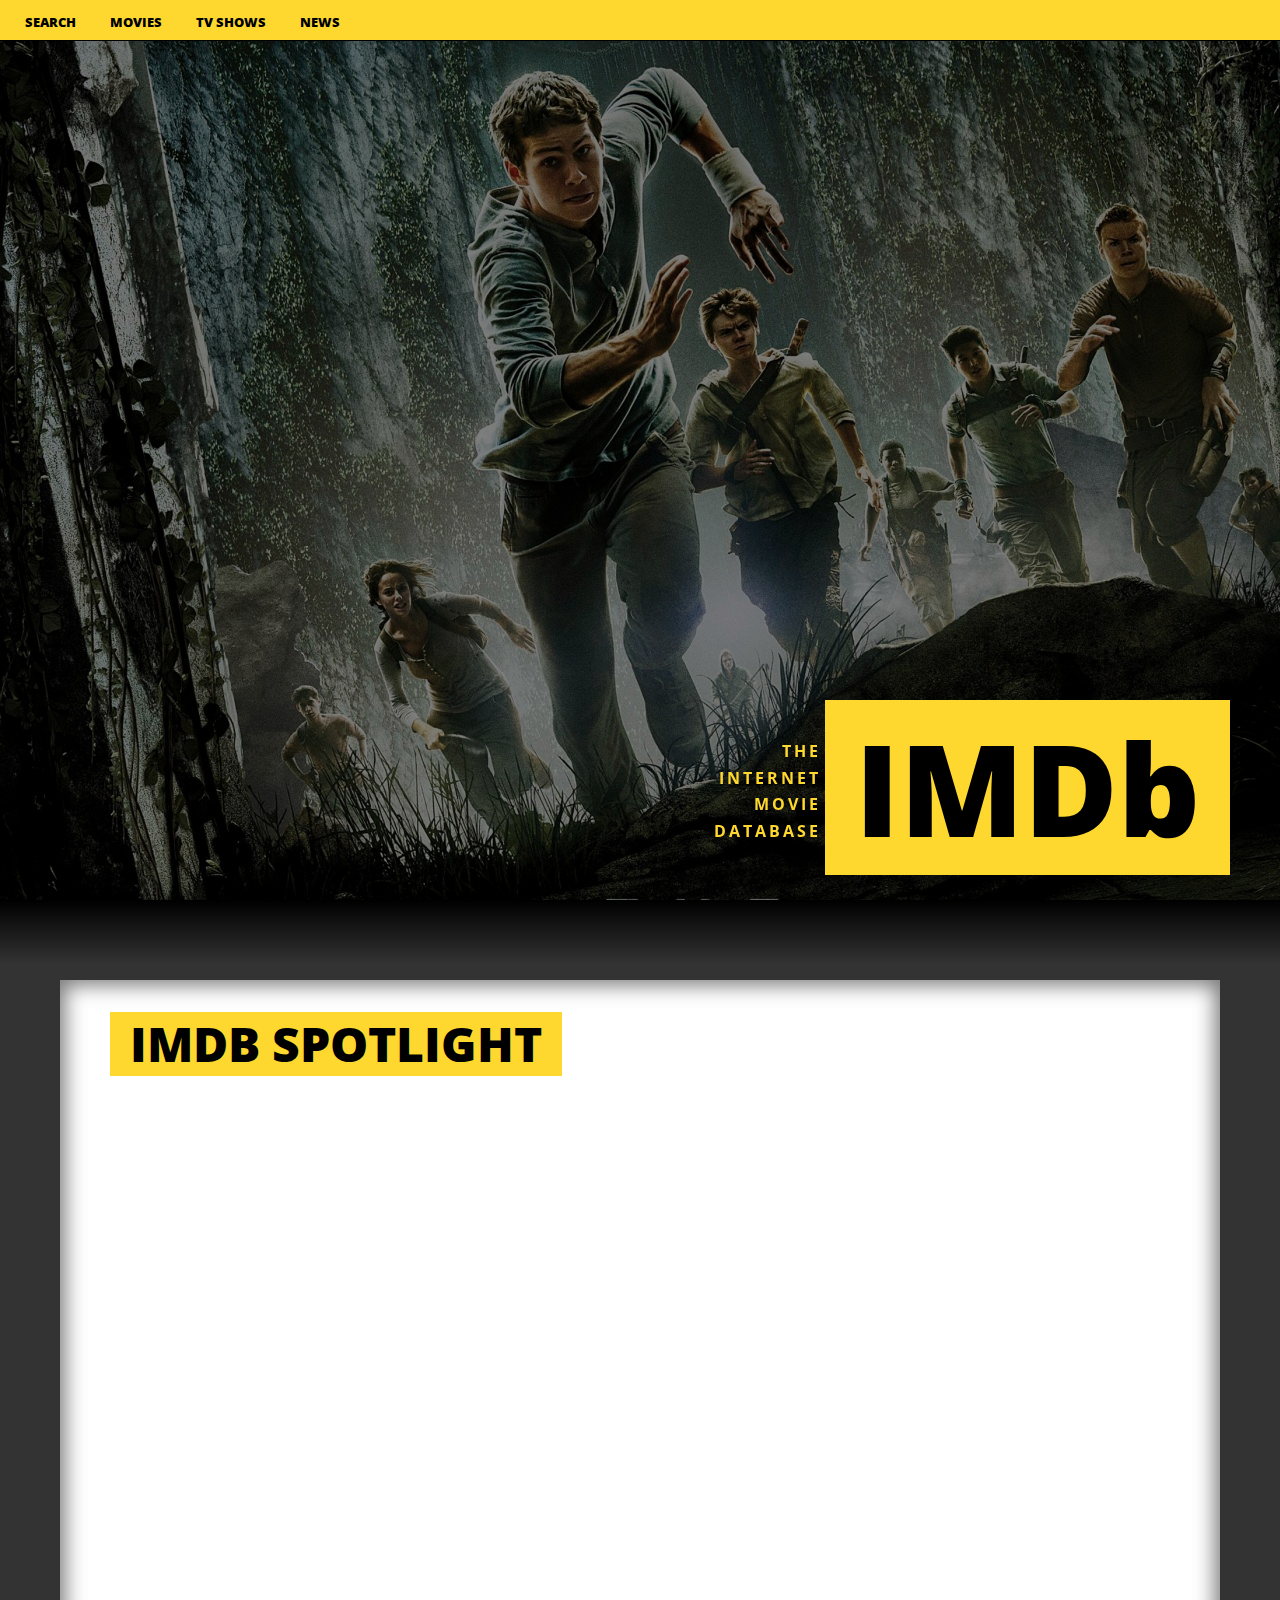
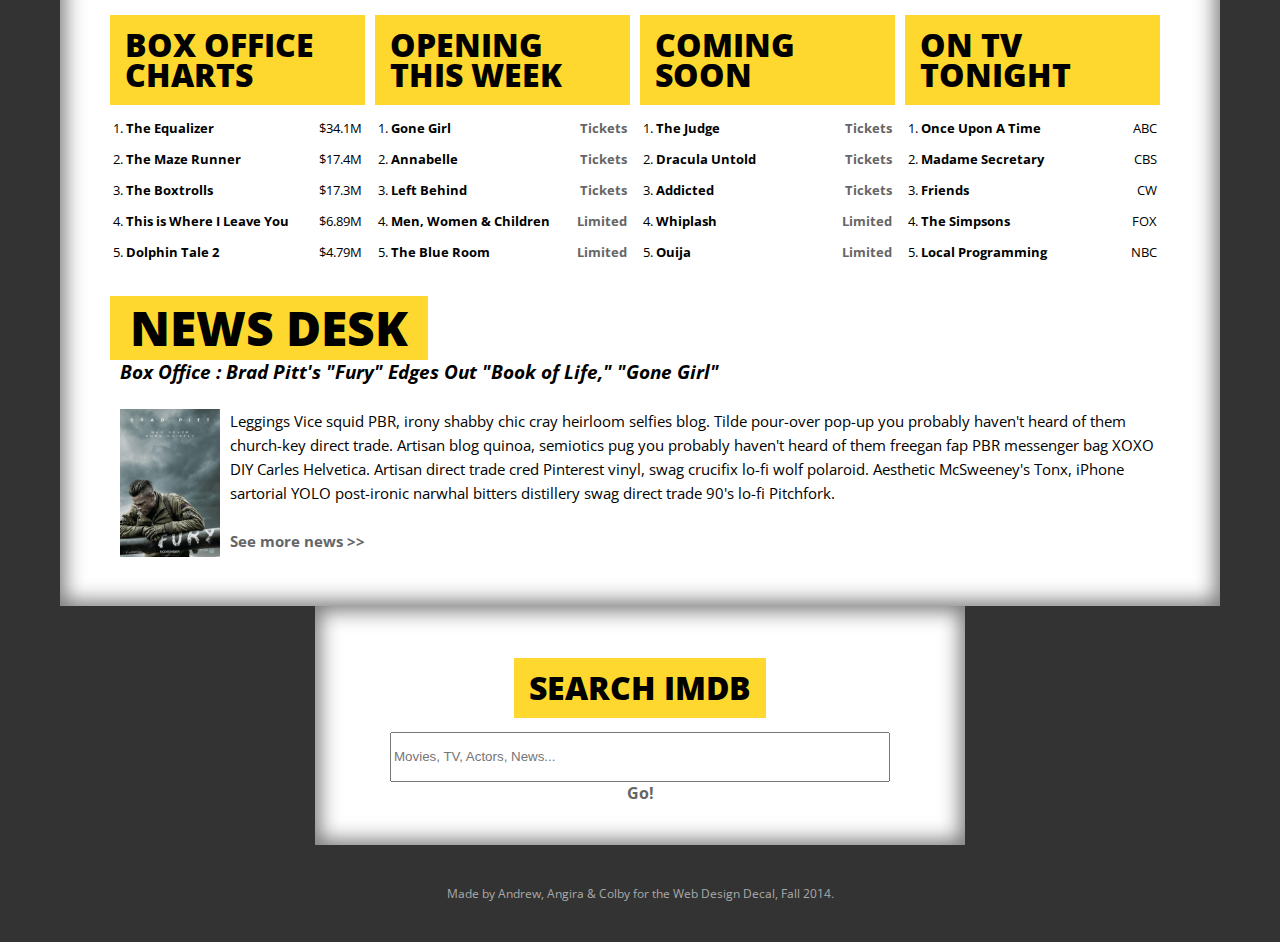
==== commit 4b646132: "added more distance between content and inset shadow" ====
--- a/index.html
+++ b/index.html
@@ -29,6 +29,7 @@
 	<div id = "content-gradient-divider"></div>
 	<div id = "content-divider"></div>
 	<div id = "content-container">
+		<div class="main-title-spacer"></div>
 		<div id = "content">
 			<h1>IMDb Spotlight</h1>
 			<br />
@@ -106,6 +107,7 @@
 					Leggings Vice squid PBR, irony shabby chic cray heirloom selfies blog. Tilde pour-over pop-up you probably haven't heard of them church-key direct trade. Artisan blog quinoa, semiotics pug you probably haven't heard of them freegan fap PBR messenger bag XOXO DIY Carles Helvetica. Artisan direct trade cred Pinterest vinyl, swag crucifix lo-fi wolf polaroid. Aesthetic McSweeney's Tonx, iPhone sartorial YOLO post-ironic narwhal bitters distillery swag direct trade 90's lo-fi Pitchfork.
 					<br /> <br /> <a href = "#"> See more news >> </a>
 				</p>
+				
 			</div>
 		</div>
 	</div>
--- a/assets/css/style.css
+++ b/assets/css/style.css
@@ -120,6 +120,7 @@
   max-width: 600px;
   margin: 0 auto;
   text-align: center;
+  box-shadow: inset 0px 0px 20px 5px rgba(75,75,75,0.75);
 }
 
 .mfp-move-from-top {
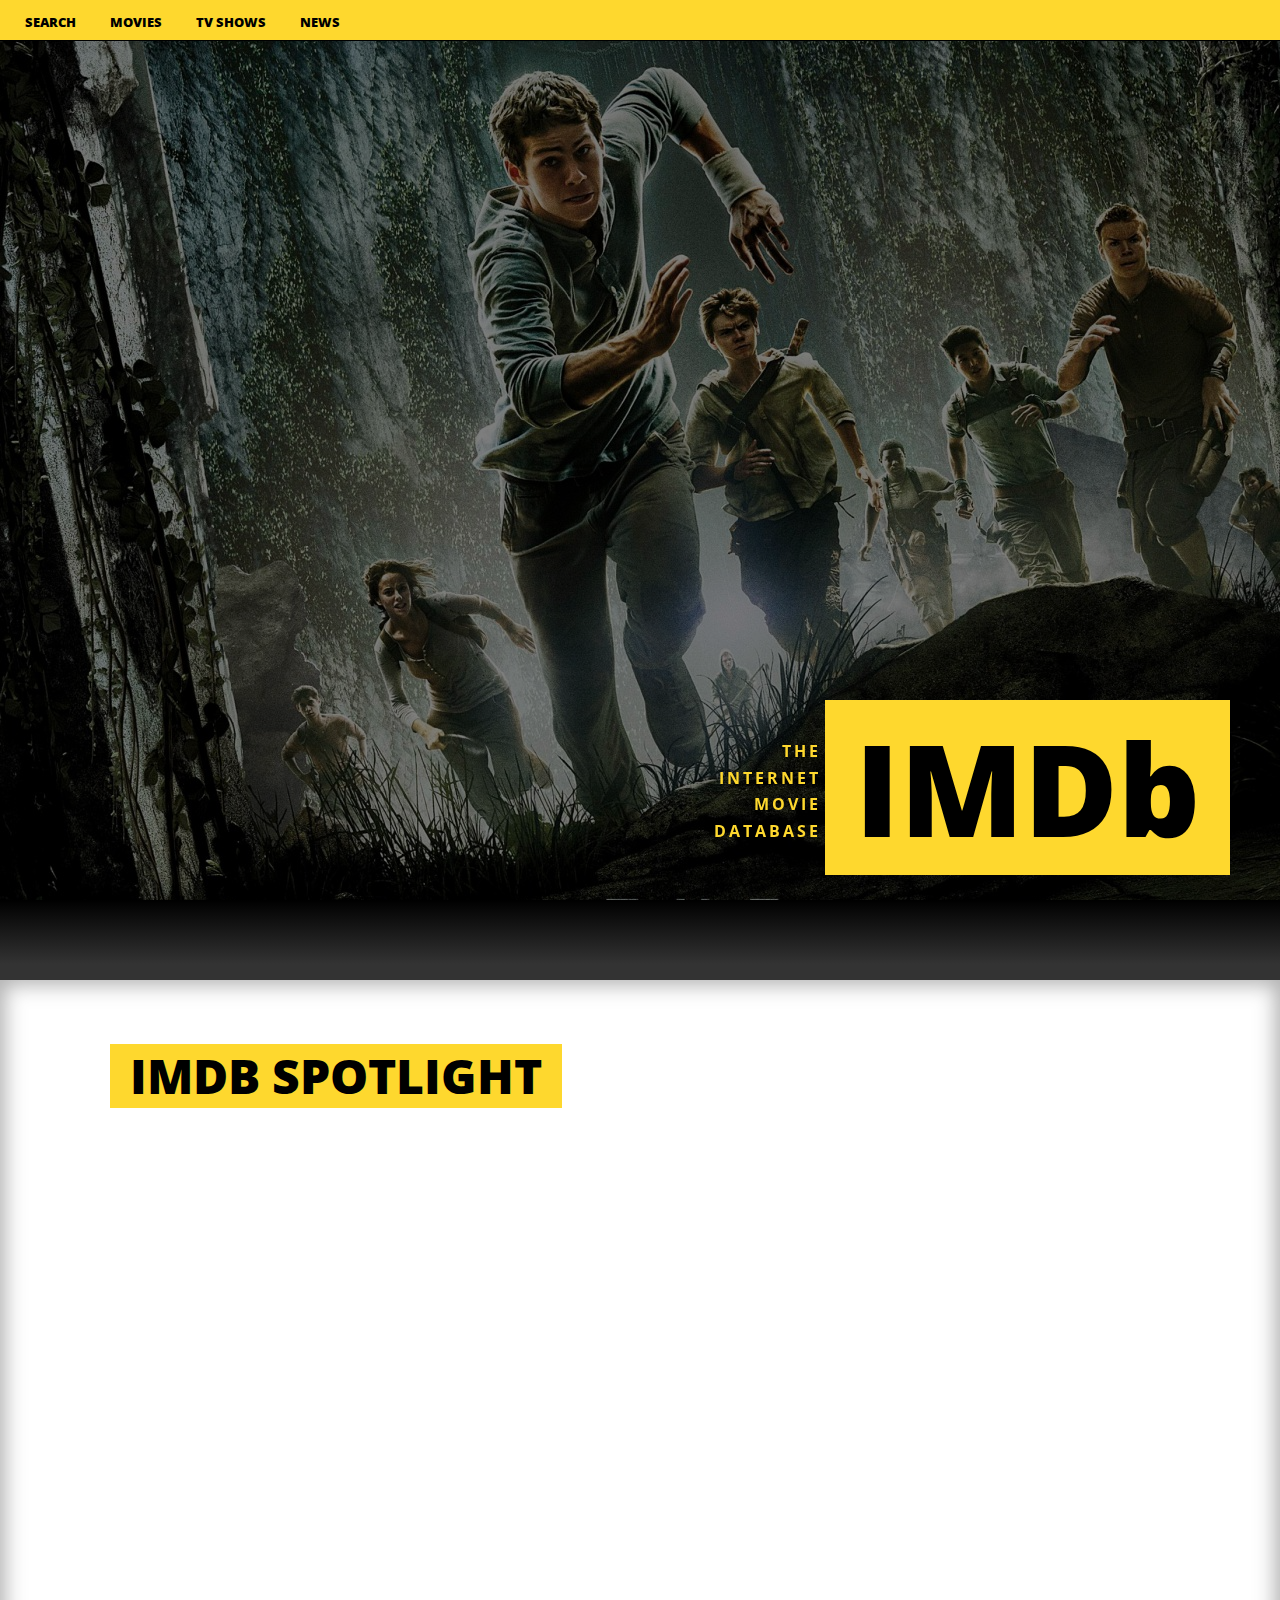
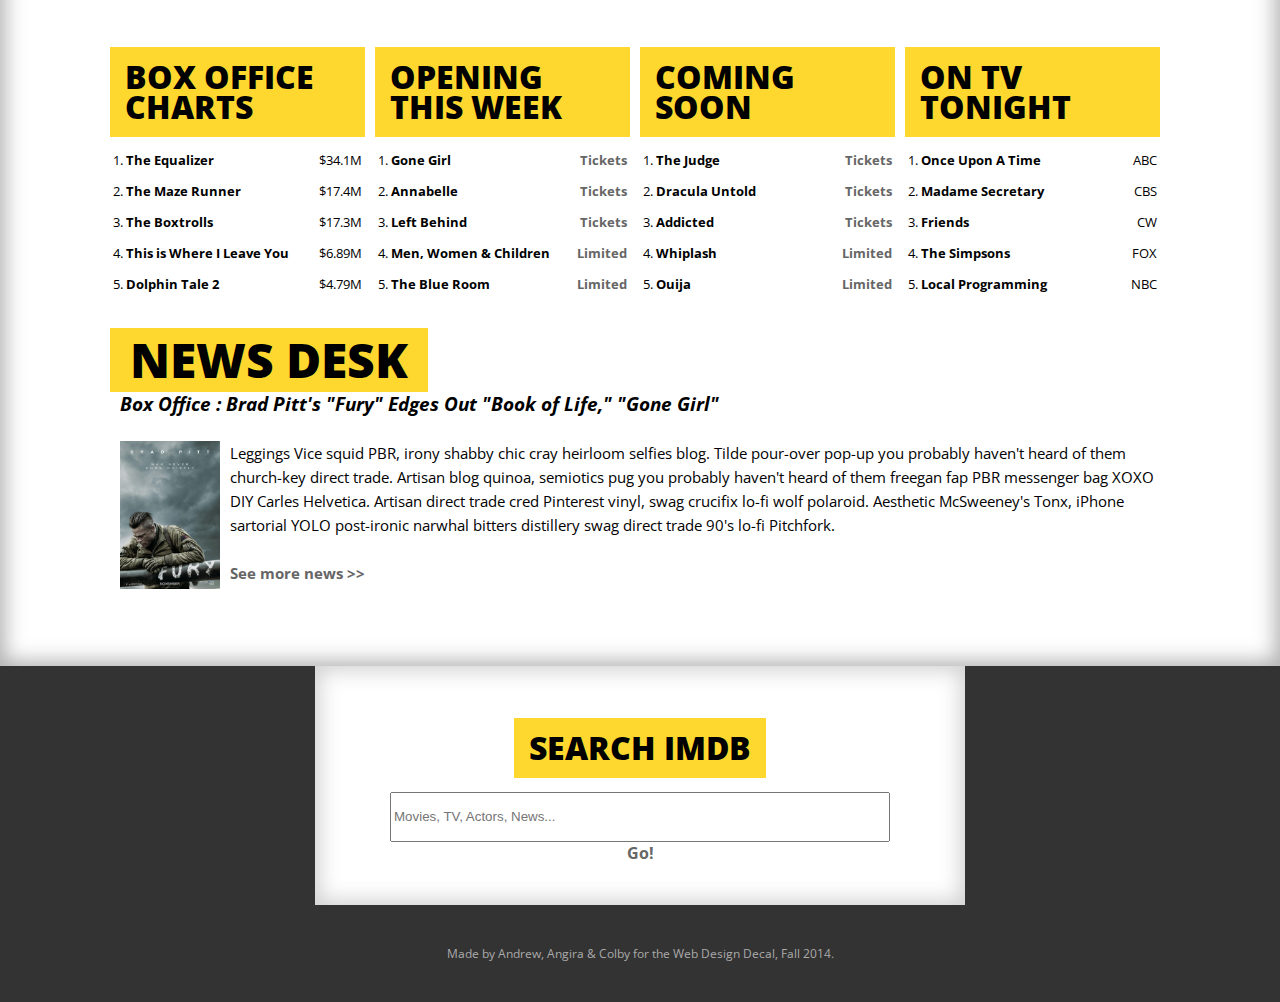
==== commit 92268fdb: "renamed files for submission, adjusted links" ====
--- a/index.html
+++ b/index.html
@@ -116,9 +116,9 @@
 	<!-- NAV, SEARCH AND FOOTER -->
 	<div id = "nav">
 		<span id = "inline-popups" ><a href = "#search" data-effect="mfp-move-from-top">search</a></span>
-		<a href = 'movies-in-theaters.html'>movies</a>
+		<a href = 'theater.html'>movies</a>
 		<a href = '#'>tv shows</a>
-		<a href = 'news.html'>news</a>
+		<a href = 'extra.html'>news</a>
 	</div>
 
 	<!-- Popup itself -->
@@ -128,7 +128,7 @@
 		<br /> 
 		<center><form>
             <input type="text" class = "textfield" placeholder="Movies, TV, Actors, News..." required>
-            <br /> <a href = "search-results.html"> Go! </a>
+            <br /> <a href = "search.html"> Go! </a>
 		</form></center>
 	</div>
 
--- a/assets/css/style.css
+++ b/assets/css/style.css
@@ -120,7 +120,7 @@
   max-width: 600px;
   margin: 0 auto;
   text-align: center;
-  box-shadow: inset 0px 0px 20px 5px rgba(75,75,75,0.75);
+  box-shadow: inset 0px 0px 20px 5px rgba(75,75,75,0.25);
 }
 
 .mfp-move-from-top {
@@ -182,9 +182,12 @@
 
 div#content-container {
     margin: 0px auto;
-    width: 1160px;
+    max-width: 1300px;
     background: white;
-    box-shadow: inset 0px 0px 20px 5px rgba(75,75,75,0.75);
-    height: 1226px;
+    box-shadow: inset 0px 0px 20px 5px rgba(100,100,100,0.5);
+    height: 1286px;
 }
 
+.main-title-spacer {
+	height: 32px;
+}